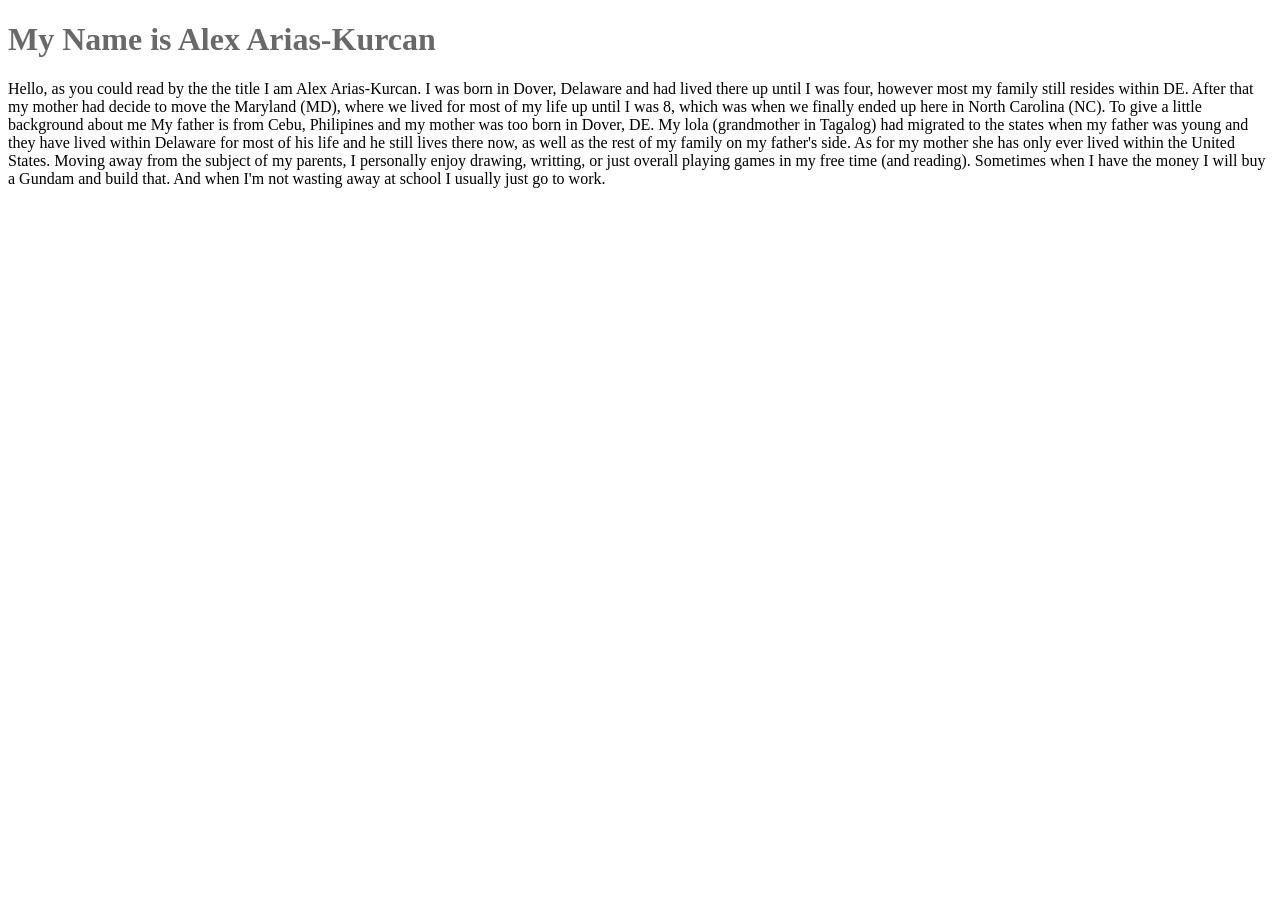
==== index.html @ fb130983 "new website" ====
<!DOCTYPE html>   
<html>
    <head>
        <title>My Personal Introduction</title>
        <style> body{
            background-color: rgb(255, 255, 255);}
        h1{color:dimgray}
        p{color:rgb(0, 0, 0)}
        </style>
    </head>
    <body>
        <h1>My Name is Alex Arias-Kurcan</h1>
        <p>Hello, as you could read by the the title I am Alex Arias-Kurcan. I was born in Dover, Delaware and had lived there up until I was four, however most my family still resides within DE.
            After that my mother had decide to move the Maryland (MD), where we lived for most of my life up until I was 8, which was when we finally ended up here in North Carolina  (NC). To give a little background about me
            My father is from Cebu, Philipines and my mother was too born in Dover, DE. My lola (grandmother in Tagalog) had migrated to the states when my father was young and they have lived within Delaware
            for most of his life and he still lives there now, as well as the rest of my family on my father's side. As for my mother she has only ever lived within the United States. Moving away from the subject of my parents,
            I personally enjoy drawing, writting, or just overall playing games in my free time (and reading). Sometimes when I have the money I will buy a Gundam and build that. And when I'm not wasting away at school I usually just go to work.
        </p>
    </body>
</html>
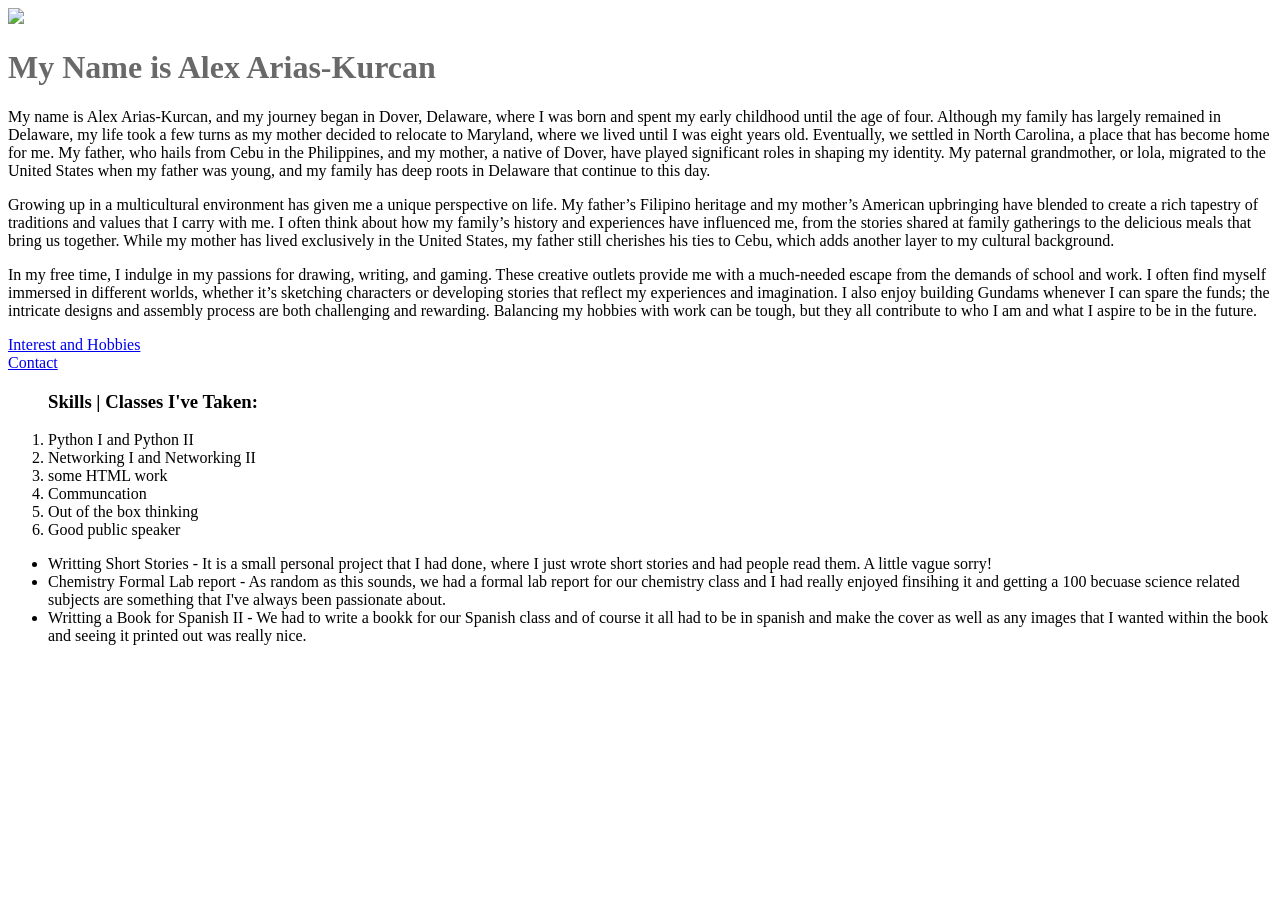
==== commit de7736d2: "created index.html file" ====
--- a/index.html
+++ b/index.html
@@ -9,12 +9,26 @@
         </style>
     </head>
     <body>
+        <img src = "https://www.zooplus.co.uk/magazine/wp-content/uploads/2019/05/siamese-kitten.jpg" width="650">
         <h1>My Name is Alex Arias-Kurcan</h1>
-        <p>Hello, as you could read by the the title I am Alex Arias-Kurcan. I was born in Dover, Delaware and had lived there up until I was four, however most my family still resides within DE.
-            After that my mother had decide to move the Maryland (MD), where we lived for most of my life up until I was 8, which was when we finally ended up here in North Carolina  (NC). To give a little background about me
-            My father is from Cebu, Philipines and my mother was too born in Dover, DE. My lola (grandmother in Tagalog) had migrated to the states when my father was young and they have lived within Delaware
-            for most of his life and he still lives there now, as well as the rest of my family on my father's side. As for my mother she has only ever lived within the United States. Moving away from the subject of my parents,
-            I personally enjoy drawing, writting, or just overall playing games in my free time (and reading). Sometimes when I have the money I will buy a Gundam and build that. And when I'm not wasting away at school I usually just go to work.
-        </p>
+        <p>My name is Alex Arias-Kurcan, and my journey began in Dover, Delaware, where I was born and spent my early childhood until the age of four. Although my family has largely remained in Delaware, my life took a few turns as my mother decided to relocate to Maryland, where we lived until I was eight years old. Eventually, we settled in North Carolina, a place that has become home for me. My father, who hails from Cebu in the Philippines, and my mother, a native of Dover, have played significant roles in shaping my identity. My paternal grandmother, or lola, migrated to the United States when my father was young, and my family has deep roots in Delaware that continue to this day.</p>
+        <p>Growing up in a multicultural environment has given me a unique perspective on life. My father’s Filipino heritage and my mother’s American upbringing have blended to create a rich tapestry of traditions and values that I carry with me. I often think about how my family’s history and experiences have influenced me, from the stories shared at family gatherings to the delicious meals that bring us together. While my mother has lived exclusively in the United States, my father still cherishes his ties to Cebu, which adds another layer to my cultural background.</p>
+        <p>In my free time, I indulge in my passions for drawing, writing, and gaming. These creative outlets provide me with a much-needed escape from the demands of school and work. I often find myself immersed in different worlds, whether it’s sketching characters or developing stories that reflect my experiences and imagination. I also enjoy building Gundams whenever I can spare the funds; the intricate designs and assembly process are both challenging and rewarding. Balancing my hobbies with work can be tough, but they all contribute to who I am and what I aspire to be in the future.</p>
+        <a href="interest.html">Interest and Hobbies</a>
+        <br>
+        <a href="contact.html">Contact</a>
+        <ol><h3>Skills | Classes I've Taken:</h3>
+            <li>Python I and Python II</li>
+            <li>Networking I and Networking II</li>
+            <li>some HTML work</li>
+            <li>Communcation</li>
+            <li>Out of the box thinking</li>
+            <li>Good public speaker</li>
+        </ol>
+        <ul>
+            <li>Writting Short Stories - It is a small personal project that I had done, where I just wrote short stories and had people read them. A little vague sorry!</li>
+            <li>Chemistry Formal Lab report - As random as this sounds, we had a formal lab report for our chemistry class and I had really enjoyed finsihing it and getting a 100 becuase science related subjects are something that I've always been passionate about.</li>
+            <li>Writting a Book for Spanish II - We had to write a bookk for our Spanish class and of course it all had to be in spanish and make the cover as well as any images that I wanted within the book and seeing it printed out was really nice.</li>
+        </ul>
     </body>
 </html>
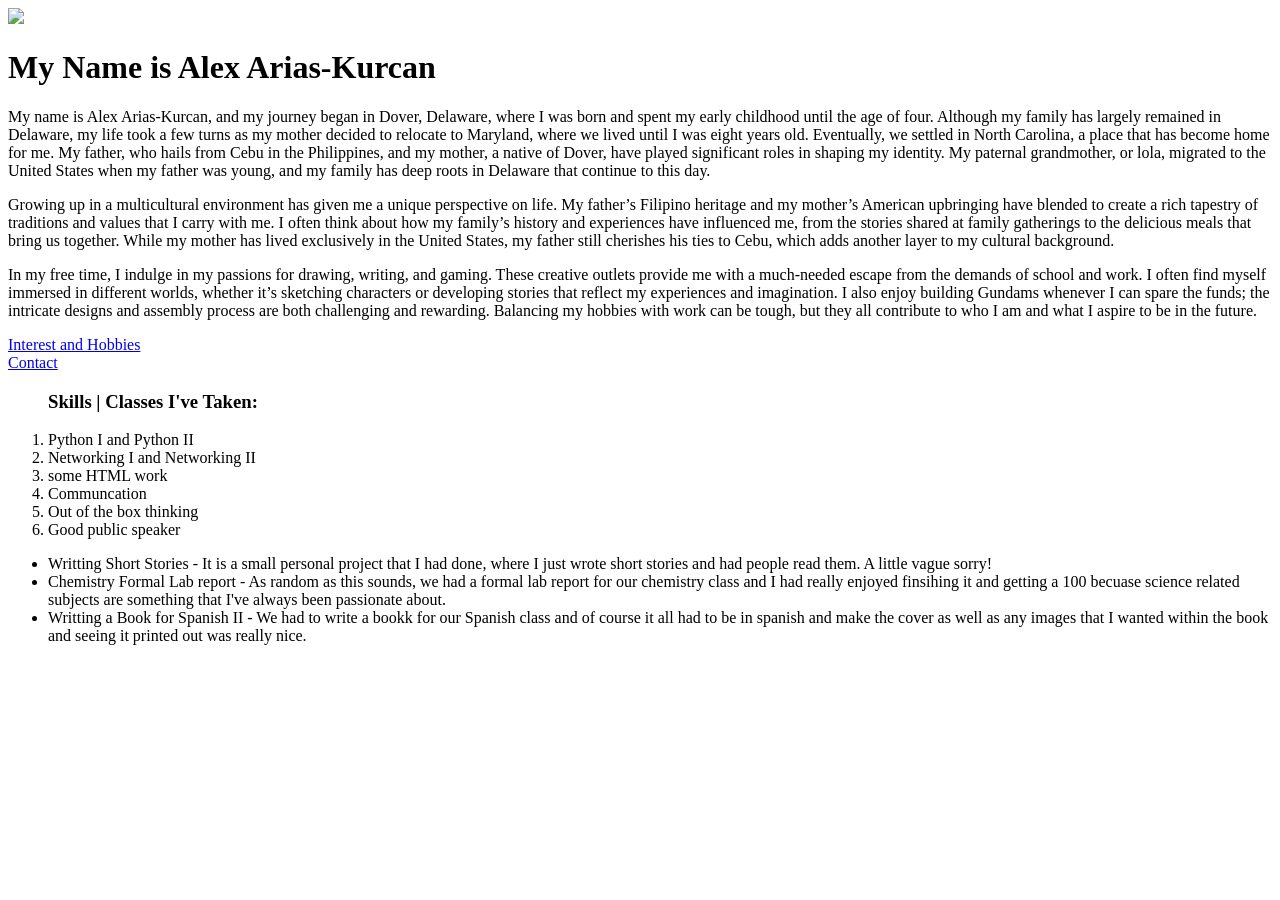
==== commit 5abbd8f6: "random things" ====
--- a/index.html
+++ b/index.html
@@ -2,15 +2,11 @@
 <html>
     <head>
         <title>My Personal Introduction</title>
-        <style> body{
-            background-color: rgb(255, 255, 255);}
-        h1{color:dimgray}
-        p{color:rgb(0, 0, 0)}
-        </style>
+        <link rel=“stylesheet” href=./styles.css”>
     </head>
     <body>
         <img src = "https://www.zooplus.co.uk/magazine/wp-content/uploads/2019/05/siamese-kitten.jpg" width="650">
-        <h1>My Name is Alex Arias-Kurcan</h1>
+        <h1 class='name'>My Name is Alex Arias-Kurcan</h1>
         <p>My name is Alex Arias-Kurcan, and my journey began in Dover, Delaware, where I was born and spent my early childhood until the age of four. Although my family has largely remained in Delaware, my life took a few turns as my mother decided to relocate to Maryland, where we lived until I was eight years old. Eventually, we settled in North Carolina, a place that has become home for me. My father, who hails from Cebu in the Philippines, and my mother, a native of Dover, have played significant roles in shaping my identity. My paternal grandmother, or lola, migrated to the United States when my father was young, and my family has deep roots in Delaware that continue to this day.</p>
         <p>Growing up in a multicultural environment has given me a unique perspective on life. My father’s Filipino heritage and my mother’s American upbringing have blended to create a rich tapestry of traditions and values that I carry with me. I often think about how my family’s history and experiences have influenced me, from the stories shared at family gatherings to the delicious meals that bring us together. While my mother has lived exclusively in the United States, my father still cherishes his ties to Cebu, which adds another layer to my cultural background.</p>
         <p>In my free time, I indulge in my passions for drawing, writing, and gaming. These creative outlets provide me with a much-needed escape from the demands of school and work. I often find myself immersed in different worlds, whether it’s sketching characters or developing stories that reflect my experiences and imagination. I also enjoy building Gundams whenever I can spare the funds; the intricate designs and assembly process are both challenging and rewarding. Balancing my hobbies with work can be tough, but they all contribute to who I am and what I aspire to be in the future.</p>
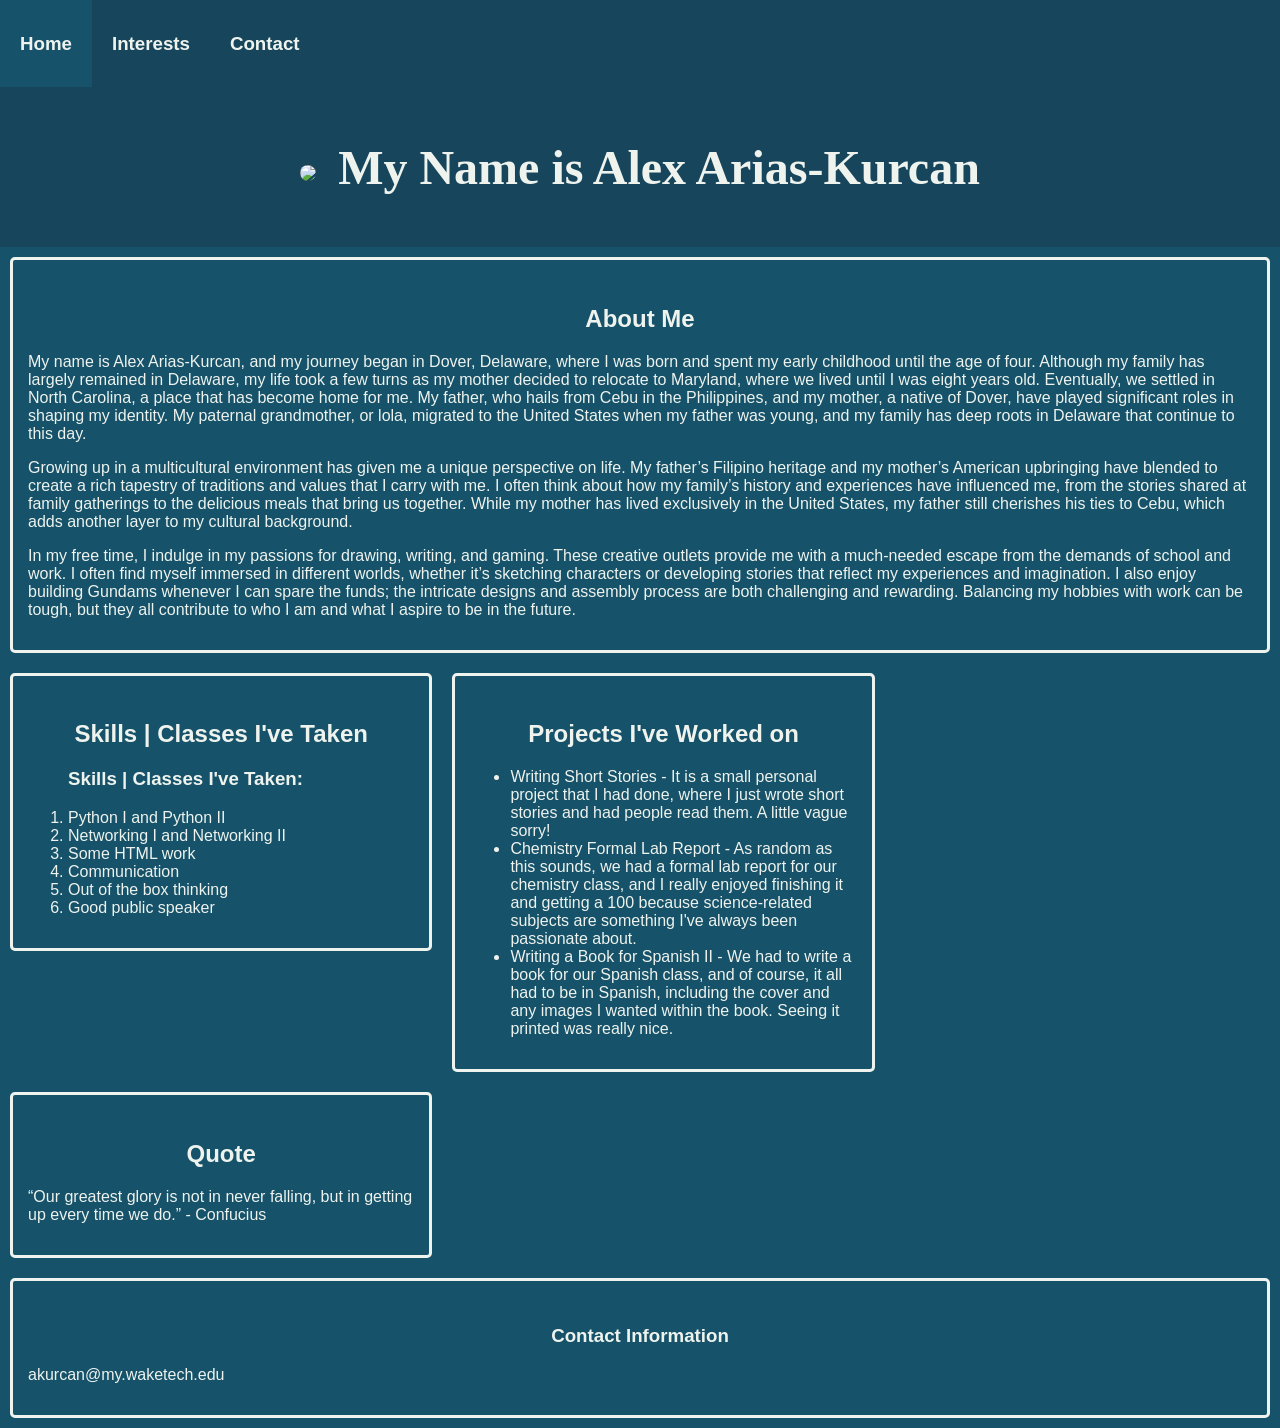
==== commit 2bae8013: "website everything was added" ====
--- a/index.html
+++ b/index.html
@@ -1,30 +1,69 @@
-<!DOCTYPE html>   
-<html>
-    <head>
-        <title>My Personal Introduction</title>
-        <link rel=“stylesheet” href=./styles.css”>
-    </head>
-    <body>
-        <img src = "https://www.zooplus.co.uk/magazine/wp-content/uploads/2019/05/siamese-kitten.jpg" width="650">
-        <h1 class='name'>My Name is Alex Arias-Kurcan</h1>
+<!DOCTYPE html>
+<html lang="en">
+<head>
+    <meta charset="UTF-8">
+    <meta name="viewport" content="width=device-width, initial-scale=1.0">
+    <title>My Personal Introduction</title>
+    <link rel="stylesheet" href="./styles.css">
+    <nav>
+        <ul class="navBar">
+            <li><a class="navLink active" href="./index.html"><h3>Home</h3></a></li>
+            <li><a class="navLink" href="./interest.html"><h3>Interests</h3></a></li>
+            <li><a class="navLink" href="./contact.html"><h3>Contact</h3></a></li>
+        </ul>
+    </nav>
+</head>
+<body>
+    <header>
+    <h1 class='name'>
+        <img class='profilepic' src='https://t3.ftcdn.net/jpg/02/43/12/34/360_F_243123463_zTooub557xEWABDLk0jJklDyLSGl2jrr.jpg'/>
+        My Name is Alex Arias-Kurcan
+    </h1>
+    </header>
+    <article class="card">
+        <h2 class="sectiontitle">About Me</h2>
         <p>My name is Alex Arias-Kurcan, and my journey began in Dover, Delaware, where I was born and spent my early childhood until the age of four. Although my family has largely remained in Delaware, my life took a few turns as my mother decided to relocate to Maryland, where we lived until I was eight years old. Eventually, we settled in North Carolina, a place that has become home for me. My father, who hails from Cebu in the Philippines, and my mother, a native of Dover, have played significant roles in shaping my identity. My paternal grandmother, or lola, migrated to the United States when my father was young, and my family has deep roots in Delaware that continue to this day.</p>
         <p>Growing up in a multicultural environment has given me a unique perspective on life. My father’s Filipino heritage and my mother’s American upbringing have blended to create a rich tapestry of traditions and values that I carry with me. I often think about how my family’s history and experiences have influenced me, from the stories shared at family gatherings to the delicious meals that bring us together. While my mother has lived exclusively in the United States, my father still cherishes his ties to Cebu, which adds another layer to my cultural background.</p>
         <p>In my free time, I indulge in my passions for drawing, writing, and gaming. These creative outlets provide me with a much-needed escape from the demands of school and work. I often find myself immersed in different worlds, whether it’s sketching characters or developing stories that reflect my experiences and imagination. I also enjoy building Gundams whenever I can spare the funds; the intricate designs and assembly process are both challenging and rewarding. Balancing my hobbies with work can be tough, but they all contribute to who I am and what I aspire to be in the future.</p>
-        <a href="interest.html">Interest and Hobbies</a>
-        <br>
-        <a href="contact.html">Contact</a>
-        <ol><h3>Skills | Classes I've Taken:</h3>
-            <li>Python I and Python II</li>
-            <li>Networking I and Networking II</li>
-            <li>some HTML work</li>
-            <li>Communcation</li>
-            <li>Out of the box thinking</li>
-            <li>Good public speaker</li>
-        </ol>
-        <ul>
-            <li>Writting Short Stories - It is a small personal project that I had done, where I just wrote short stories and had people read them. A little vague sorry!</li>
-            <li>Chemistry Formal Lab report - As random as this sounds, we had a formal lab report for our chemistry class and I had really enjoyed finsihing it and getting a 100 becuase science related subjects are something that I've always been passionate about.</li>
-            <li>Writting a Book for Spanish II - We had to write a bookk for our Spanish class and of course it all had to be in spanish and make the cover as well as any images that I wanted within the book and seeing it printed out was really nice.</li>
-        </ul>
-    </body>
-</html>+    </article>
+    <main class="row">
+        <section class="column card">
+            <article> 
+                <h2 class="sectiontitle">Skills | Classes I've Taken</h2> 
+                <ol><h3>Skills | Classes I've Taken:</h3>
+                    <li>Python I and Python II</li>
+                    <li>Networking I and Networking II</li>
+                    <li>Some HTML work</li>
+                    <li>Communication</li>
+                    <li>Out of the box thinking</li>
+                    <li>Good public speaker</li>
+                </ol>
+            </article>
+        </section>
+        <section class="column card">
+            <article>
+                <h2 class="sectiontitle">Projects I've Worked on</h2>
+                <ul>
+                    <li>Writing Short Stories - It is a small personal project that I had done, where I just wrote short stories and had people read them. A little vague sorry!</li>
+                    <li>Chemistry Formal Lab Report - As random as this sounds, we had a formal lab report for our chemistry class, and I really enjoyed finishing it and getting a 100 because science-related subjects are something I've always been passionate about.</li>
+                    <li>Writing a Book for Spanish II - We had to write a book for our Spanish class, and of course, it all had to be in Spanish, including the cover and any images I wanted within the book. Seeing it printed was really nice.</li>
+                </ul>
+            </article>
+        </section>
+        <section class="column card">
+            <article>
+                <h2 class="sectiontitle">Quote</h2>
+                <p>“Our greatest glory is not in never falling, but in getting up every time we do.” - Confucius</p>
+            </article>
+        </section>
+    </main>
+    <footer>
+        <article class="card">
+            <h3 class="sectiontitle">Contact Information</h3>
+            <p id="contactinfo">
+                akurcan@my.waketech.edu
+           </p>
+        </article>
+    </footer>
+</body>
+</html>
--- a/styles.css
+++ b/styles.css
@@ -0,0 +1,111 @@
+/* Color Palette:
+Light Shades: #EEF3EE;
+Light Accent: #F7F6F8;
+Main Brand Color: #16526A;
+Dark Accent: #EEF3EE;
+Dark Shades: #17465C;
+*/
+
+body {
+    background-color: #16526A;
+    font-family: Arial, sans-serif;
+    color: #EEF3EE;
+    margin: 0;
+}
+
+/* Active link color */
+.active {
+    background-color: #16526A;
+}
+
+/* Navigation */
+.navBar {
+    list-style-type: none;
+    margin: 0;
+    padding: 0;
+    overflow: hidden;
+    background-color: #17465C;
+}
+
+.navBar li {
+    float: left;
+}
+
+.navBar li a {
+    display: block;
+    padding: 14px 20px;
+    text-decoration: none;
+    color: #EEF3EE;
+}
+
+.navBar li a:hover {
+    background-color: #16526A;
+    color: #EEF3EE;
+}
+
+header {
+    color: #EEF3EE;
+    text-align: center;
+    padding: 20px;
+    font-family: 'Times New Roman', Times, serif;
+    font-size: 1.5em;
+    background-color: #17465C;
+}
+
+/* Profile picture styling */
+.profilepic {
+    width: 50px;
+    border-radius: 50%;
+    margin-right: 10px;
+    vertical-align: middle;
+}
+
+.sectiontitle {
+    color: #EEF3EE;
+    text-align: center;
+    font-weight: bold;
+    padding-top: 10px;
+}
+
+/* Card styles for sections */
+.card {
+    border: 3px solid #EEF3EE;
+    background-color: #16526A;
+    border-radius: 5px;
+    margin: 10px;
+    padding: 15px;
+}
+
+/* Column layout for the main sections */
+.column {
+    float: left;
+    width: 33%;
+    padding: 15px;
+    box-sizing: border-box;
+}
+
+.row:after {
+    content: "";
+    display: table;
+    clear: both;
+}
+
+/* Hobbies & Interests */
+#Hobbies h3 {
+    color: #EEF3EE;
+    margin-bottom: 10px;
+}
+
+#Hobbies ul {
+    list-style-type: none;
+    padding: 0;
+}
+
+#Hobbies li {
+    margin-bottom: 8px;
+}
+
+/* Footer link styling */
+a:hover {
+    color: #EEF3EE;
+}
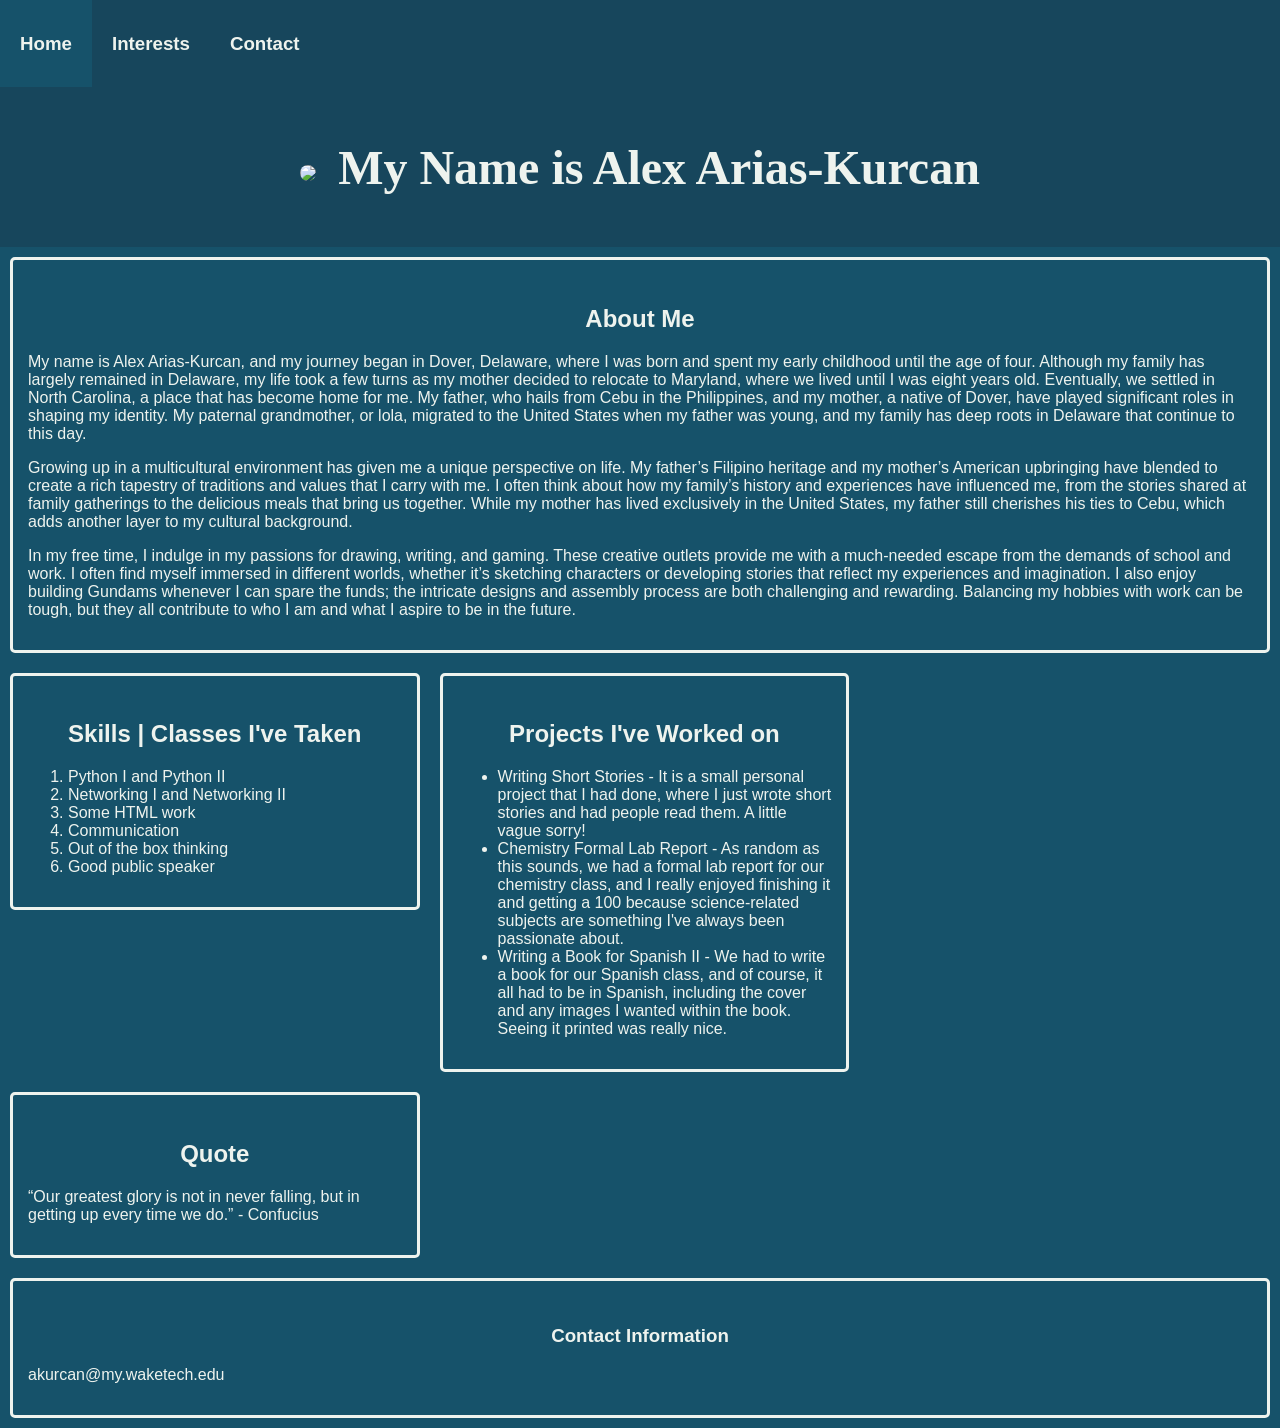
==== commit c33e1081: "skills taken fixed" ====
--- a/index.html
+++ b/index.html
@@ -30,7 +30,7 @@
         <section class="column card">
             <article> 
                 <h2 class="sectiontitle">Skills | Classes I've Taken</h2> 
-                <ol><h3>Skills | Classes I've Taken:</h3>
+                <ol>
                     <li>Python I and Python II</li>
                     <li>Networking I and Networking II</li>
                     <li>Some HTML work</li>
--- a/styles.css
+++ b/styles.css
@@ -79,7 +79,7 @@
 /* Column layout for the main sections */
 .column {
     float: left;
-    width: 33%;
+    width: 32%;
     padding: 15px;
     box-sizing: border-box;
 }
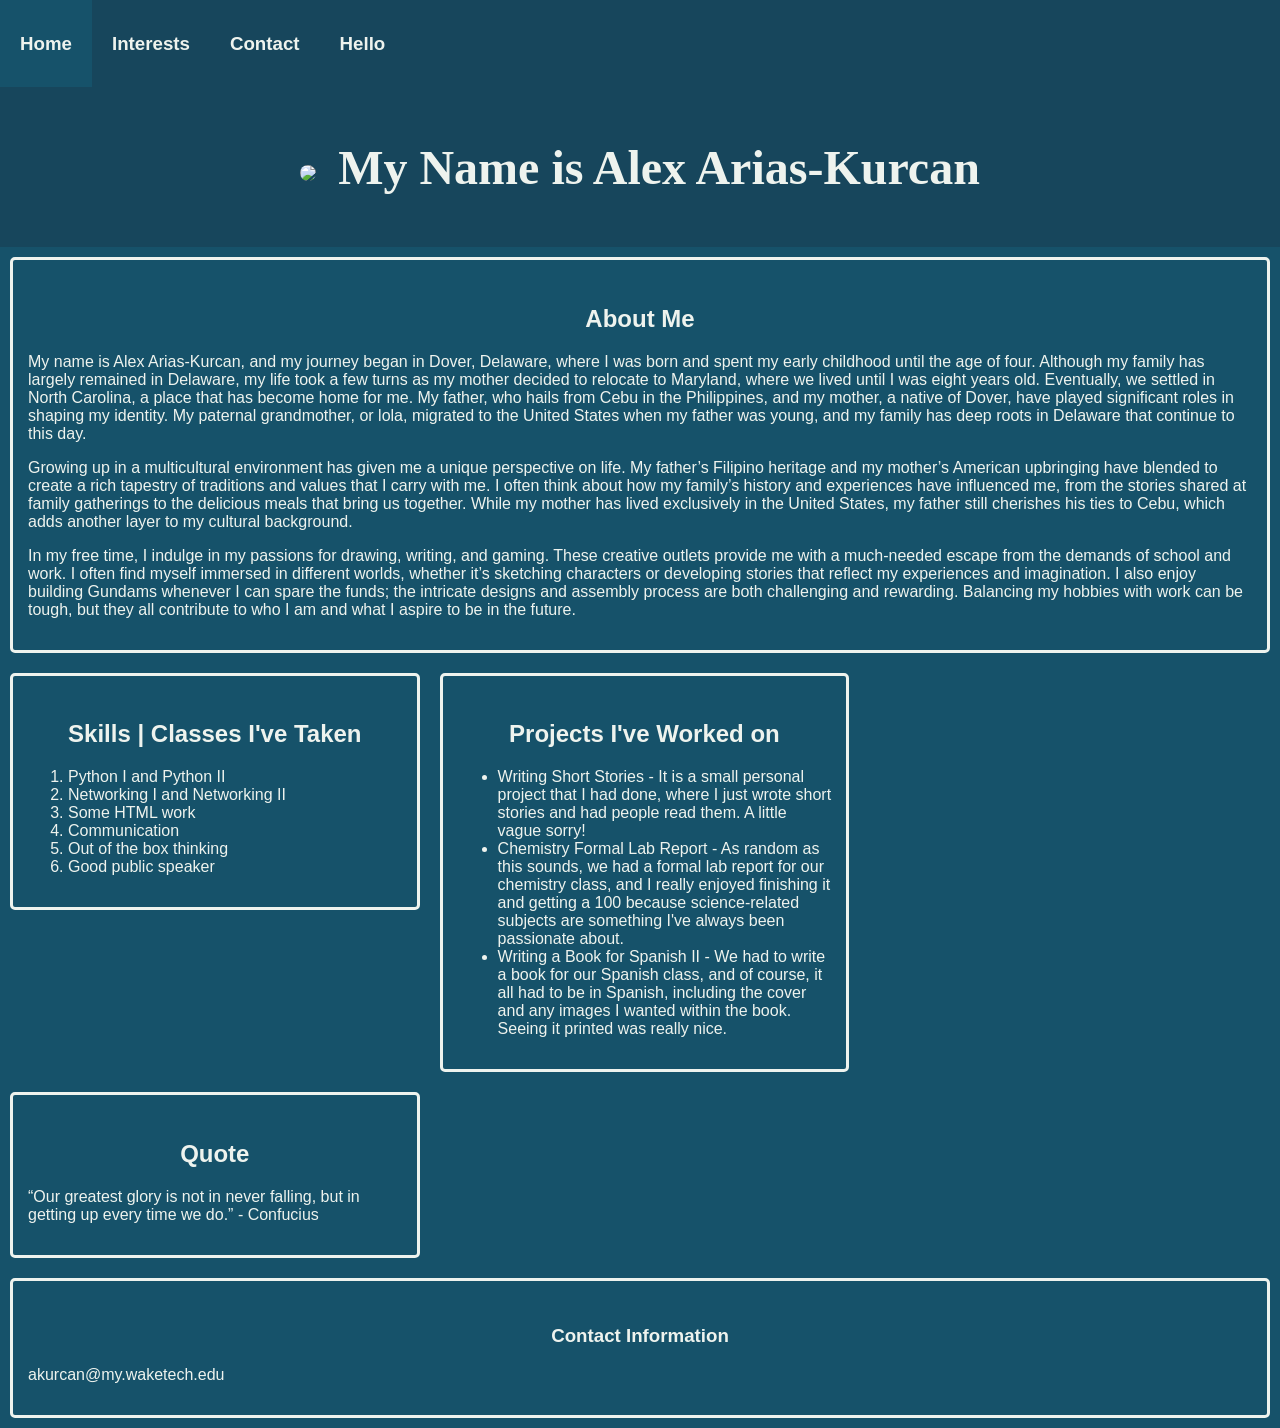
==== commit db337245: "hello added" ====
--- a/index.html
+++ b/index.html
@@ -10,6 +10,7 @@
             <li><a class="navLink active" href="./index.html"><h3>Home</h3></a></li>
             <li><a class="navLink" href="./interest.html"><h3>Interests</h3></a></li>
             <li><a class="navLink" href="./contact.html"><h3>Contact</h3></a></li>
+            <li><a class="navLink" href="./hello.html"><h3>Hello</h3></a></li>
         </ul>
     </nav>
 </head>
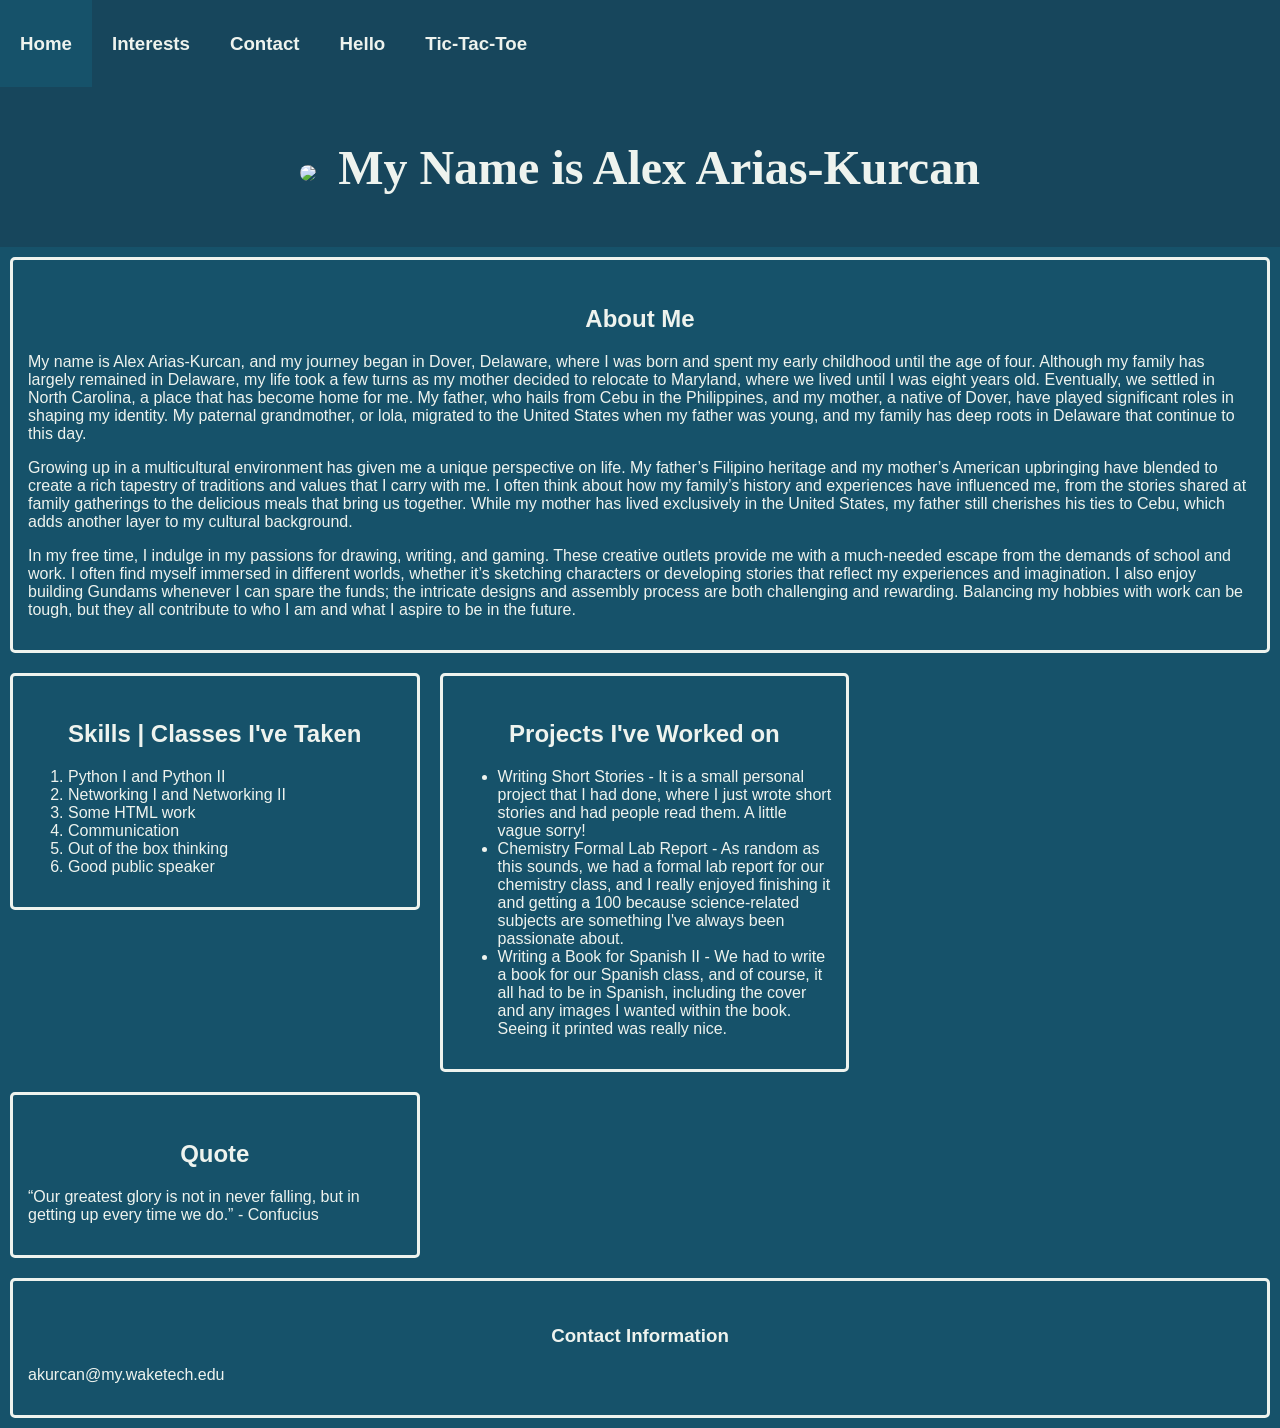
==== commit a8831d6b: "tictactoe added" ====
--- a/index.html
+++ b/index.html
@@ -11,6 +11,7 @@
             <li><a class="navLink" href="./interest.html"><h3>Interests</h3></a></li>
             <li><a class="navLink" href="./contact.html"><h3>Contact</h3></a></li>
             <li><a class="navLink" href="./hello.html"><h3>Hello</h3></a></li>
+            <li><a class="navLink" href="./tictactoe.html" target="_blank"><h3>Tic-Tac-Toe</h3></a></li>
         </ul>
     </nav>
 </head>
